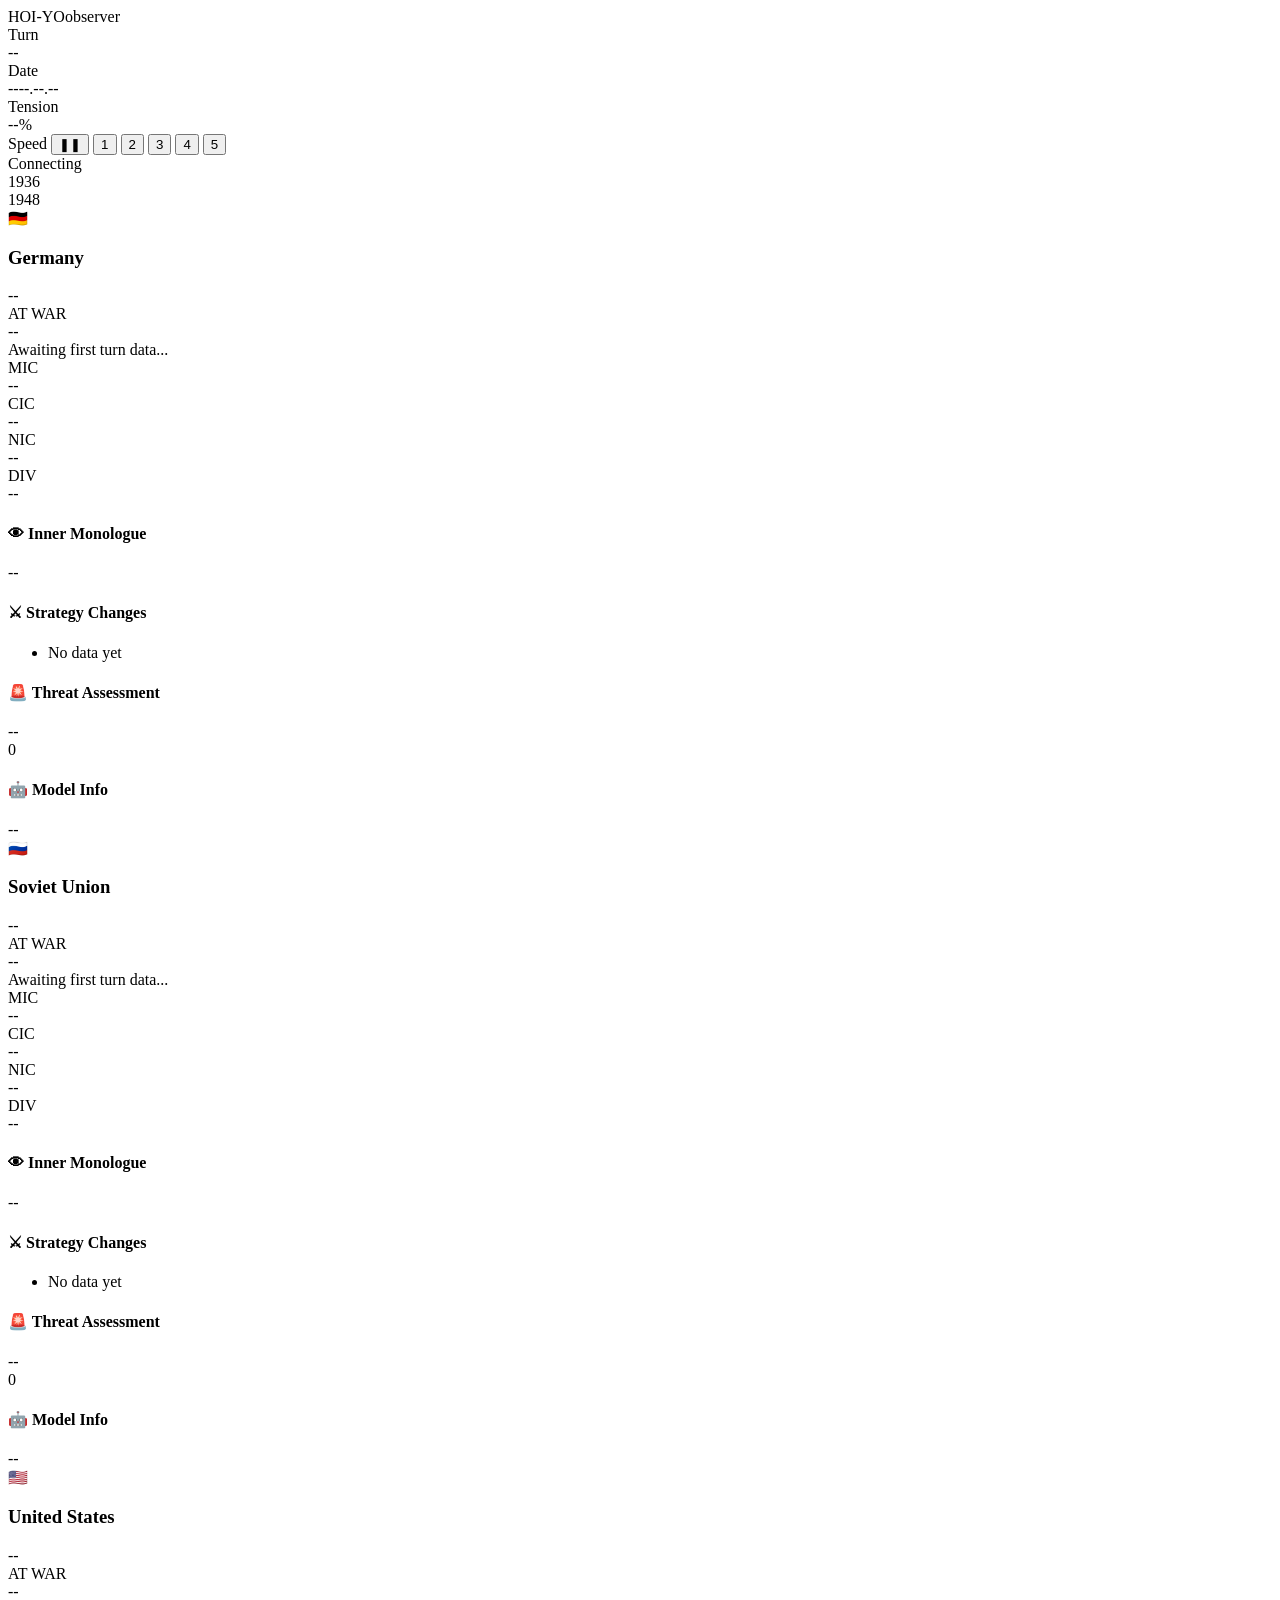
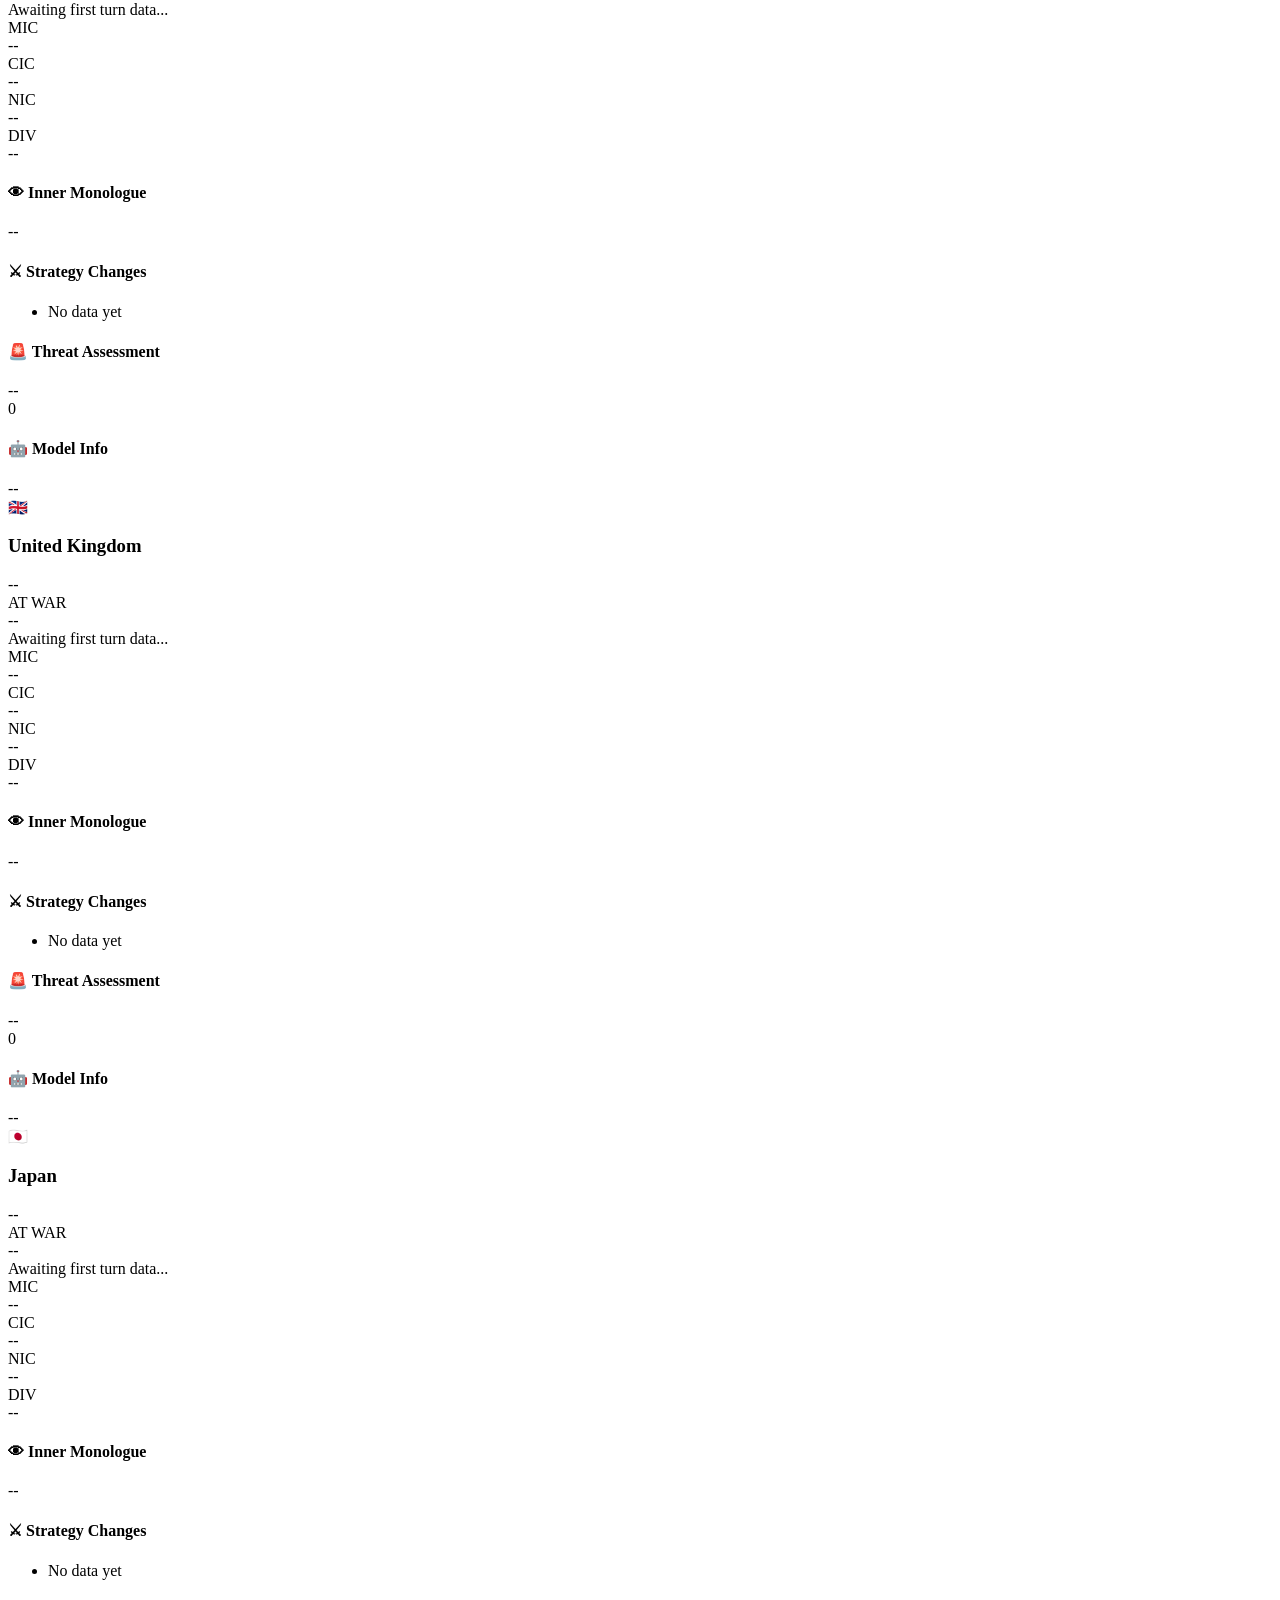
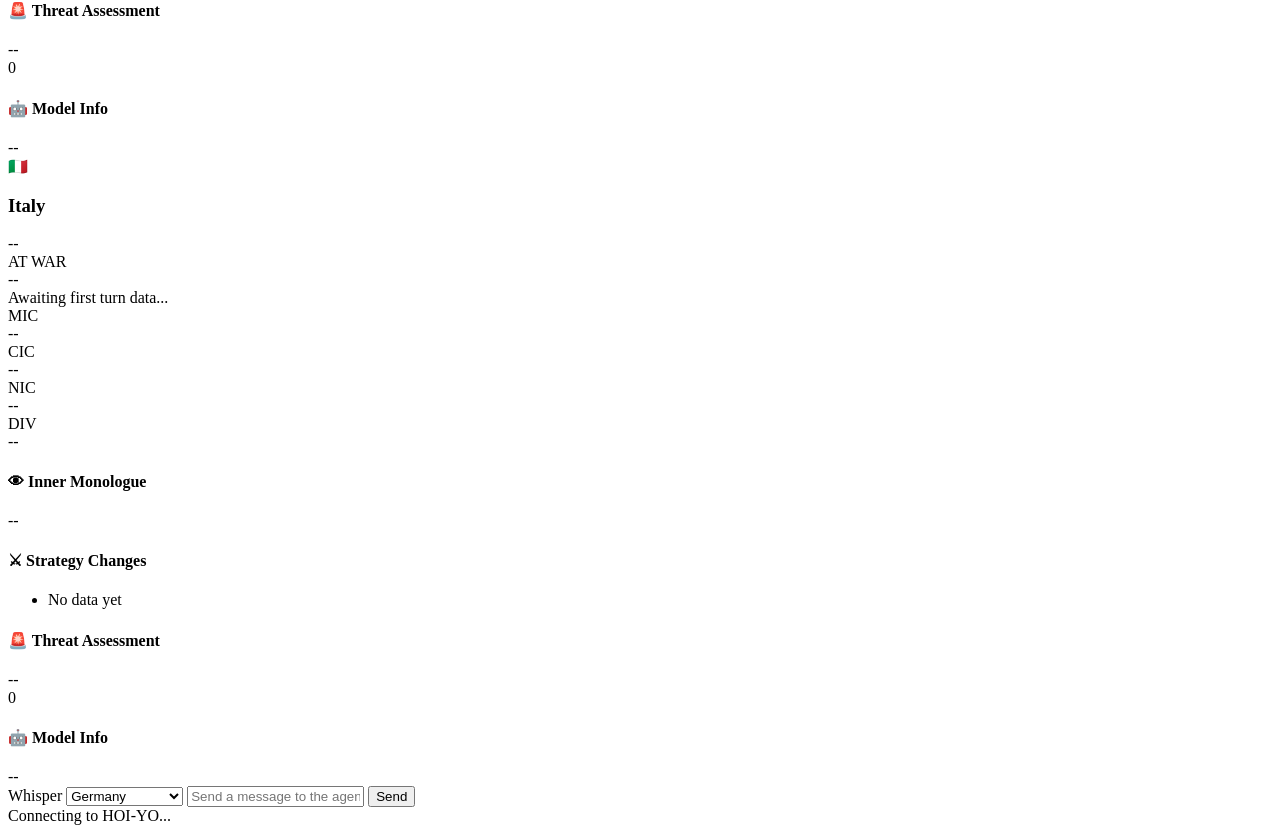
==== src/dashboard/static/index.html @ d55ea771 "Build all components via 6 parallel agents - Save parser: Clausewitz format parser + HOI4 save file " ====
<!DOCTYPE html>
<html lang="en">
<head>
    <meta charset="UTF-8">
    <meta name="viewport" content="width=device-width, initial-scale=1.0">
    <title>HOI-YO Observer Dashboard</title>
    <link rel="stylesheet" href="/static/style.css">
</head>
<body>

<!-- ─── Header ──────────────────────────────────────────────────── -->
<header class="header">
    <div class="header-left">
        <div class="logo">HOI-YO<span>observer</span></div>
        <div class="game-info">
            <div class="info-block">
                <div class="label">Turn</div>
                <div class="value" id="turn-number">--</div>
            </div>
            <div class="info-block">
                <div class="label">Date</div>
                <div class="value" id="game-date">----.--.--</div>
            </div>
            <div class="info-block">
                <div class="label">Tension</div>
                <div class="value" id="world-tension">--%</div>
            </div>
        </div>
    </div>
    <div class="header-right">
        <div class="speed-controls">
            <span class="label">Speed</span>
            <button class="speed-btn pause-btn" data-speed="0" title="Pause">&#10074;&#10074;</button>
            <button class="speed-btn" data-speed="1">1</button>
            <button class="speed-btn" data-speed="2">2</button>
            <button class="speed-btn active" data-speed="3">3</button>
            <button class="speed-btn" data-speed="4">4</button>
            <button class="speed-btn" data-speed="5">5</button>
        </div>
        <div class="connection-status">
            <div class="connection-dot" id="ws-dot"></div>
            <span id="ws-status">Connecting</span>
        </div>
    </div>
</header>

<!-- ─── Timeline ────────────────────────────────────────────────── -->
<div class="timeline-bar">
    <div class="timeline-labels">
        <span>1936</span>
    </div>
    <div class="timeline-track">
        <div class="timeline-fill" id="timeline-fill" style="width: 0%"></div>
    </div>
    <div class="timeline-labels">
        <span>1948</span>
    </div>
</div>

<!-- ─── Main Content ────────────────────────────────────────────── -->
<main class="main-content">
    <div class="nation-grid" id="nation-grid">

        <!-- Germany -->
        <div class="nation-card" data-tag="GER" style="--nation-accent: var(--nation-GER)">
            <div class="card-header">
                <div class="card-identity">
                    <span class="country-flag">&#x1F1E9;&#x1F1EA;</span>
                    <div class="country-info">
                        <h3>Germany</h3>
                        <div class="persona-name" data-field="persona">--</div>
                    </div>
                </div>
                <div class="war-indicator" data-field="war-indicator">AT WAR</div>
            </div>
            <div class="mood-badge" data-field="mood">--</div>
            <div class="monologue-preview" data-field="monologue-preview">Awaiting first turn data...</div>
            <div class="card-stats">
                <div class="stat"><div class="stat-label">MIC</div><div class="stat-value" data-field="mic">--</div></div>
                <div class="stat"><div class="stat-label">CIC</div><div class="stat-value" data-field="cic">--</div></div>
                <div class="stat"><div class="stat-label">NIC</div><div class="stat-value" data-field="nic">--</div></div>
                <div class="stat"><div class="stat-label">DIV</div><div class="stat-value" data-field="div">--</div></div>
            </div>
            <div class="mind-reader">
                <div class="mind-reader-grid">
                    <div class="mind-section">
                        <h4>&#128065; Inner Monologue</h4>
                        <div class="full-monologue" data-field="full-monologue">--</div>
                    </div>
                    <div class="mind-section">
                        <h4>&#9876; Strategy Changes</h4>
                        <ul class="strategy-list" data-field="strategies">
                            <li>No data yet</li>
                        </ul>
                    </div>
                    <div class="mind-section">
                        <h4>&#128680; Threat Assessment</h4>
                        <div class="threat-bars" data-field="threats">
                            <div class="threat-row">
                                <span class="threat-label">--</span>
                                <div class="threat-bar-track"><div class="threat-bar-fill" style="width:0%"></div></div>
                                <span class="threat-value">0</span>
                            </div>
                        </div>
                    </div>
                    <div class="mind-section">
                        <h4>&#129302; Model Info</h4>
                        <div class="model-badge" data-field="model">--</div>
                    </div>
                </div>
            </div>
        </div>

        <!-- Soviet Union -->
        <div class="nation-card" data-tag="SOV" style="--nation-accent: var(--nation-SOV)">
            <div class="card-header">
                <div class="card-identity">
                    <span class="country-flag">&#x1F1F7;&#x1F1FA;</span>
                    <div class="country-info">
                        <h3>Soviet Union</h3>
                        <div class="persona-name" data-field="persona">--</div>
                    </div>
                </div>
                <div class="war-indicator" data-field="war-indicator">AT WAR</div>
            </div>
            <div class="mood-badge" data-field="mood">--</div>
            <div class="monologue-preview" data-field="monologue-preview">Awaiting first turn data...</div>
            <div class="card-stats">
                <div class="stat"><div class="stat-label">MIC</div><div class="stat-value" data-field="mic">--</div></div>
                <div class="stat"><div class="stat-label">CIC</div><div class="stat-value" data-field="cic">--</div></div>
                <div class="stat"><div class="stat-label">NIC</div><div class="stat-value" data-field="nic">--</div></div>
                <div class="stat"><div class="stat-label">DIV</div><div class="stat-value" data-field="div">--</div></div>
            </div>
            <div class="mind-reader">
                <div class="mind-reader-grid">
                    <div class="mind-section">
                        <h4>&#128065; Inner Monologue</h4>
                        <div class="full-monologue" data-field="full-monologue">--</div>
                    </div>
                    <div class="mind-section">
                        <h4>&#9876; Strategy Changes</h4>
                        <ul class="strategy-list" data-field="strategies">
                            <li>No data yet</li>
                        </ul>
                    </div>
                    <div class="mind-section">
                        <h4>&#128680; Threat Assessment</h4>
                        <div class="threat-bars" data-field="threats">
                            <div class="threat-row">
                                <span class="threat-label">--</span>
                                <div class="threat-bar-track"><div class="threat-bar-fill" style="width:0%"></div></div>
                                <span class="threat-value">0</span>
                            </div>
                        </div>
                    </div>
                    <div class="mind-section">
                        <h4>&#129302; Model Info</h4>
                        <div class="model-badge" data-field="model">--</div>
                    </div>
                </div>
            </div>
        </div>

        <!-- United States -->
        <div class="nation-card" data-tag="USA" style="--nation-accent: var(--nation-USA)">
            <div class="card-header">
                <div class="card-identity">
                    <span class="country-flag">&#x1F1FA;&#x1F1F8;</span>
                    <div class="country-info">
                        <h3>United States</h3>
                        <div class="persona-name" data-field="persona">--</div>
                    </div>
                </div>
                <div class="war-indicator" data-field="war-indicator">AT WAR</div>
            </div>
            <div class="mood-badge" data-field="mood">--</div>
            <div class="monologue-preview" data-field="monologue-preview">Awaiting first turn data...</div>
            <div class="card-stats">
                <div class="stat"><div class="stat-label">MIC</div><div class="stat-value" data-field="mic">--</div></div>
                <div class="stat"><div class="stat-label">CIC</div><div class="stat-value" data-field="cic">--</div></div>
                <div class="stat"><div class="stat-label">NIC</div><div class="stat-value" data-field="nic">--</div></div>
                <div class="stat"><div class="stat-label">DIV</div><div class="stat-value" data-field="div">--</div></div>
            </div>
            <div class="mind-reader">
                <div class="mind-reader-grid">
                    <div class="mind-section">
                        <h4>&#128065; Inner Monologue</h4>
                        <div class="full-monologue" data-field="full-monologue">--</div>
                    </div>
                    <div class="mind-section">
                        <h4>&#9876; Strategy Changes</h4>
                        <ul class="strategy-list" data-field="strategies">
                            <li>No data yet</li>
                        </ul>
                    </div>
                    <div class="mind-section">
                        <h4>&#128680; Threat Assessment</h4>
                        <div class="threat-bars" data-field="threats">
                            <div class="threat-row">
                                <span class="threat-label">--</span>
                                <div class="threat-bar-track"><div class="threat-bar-fill" style="width:0%"></div></div>
                                <span class="threat-value">0</span>
                            </div>
                        </div>
                    </div>
                    <div class="mind-section">
                        <h4>&#129302; Model Info</h4>
                        <div class="model-badge" data-field="model">--</div>
                    </div>
                </div>
            </div>
        </div>

        <!-- United Kingdom -->
        <div class="nation-card" data-tag="ENG" style="--nation-accent: var(--nation-ENG)">
            <div class="card-header">
                <div class="card-identity">
                    <span class="country-flag">&#x1F1EC;&#x1F1E7;</span>
                    <div class="country-info">
                        <h3>United Kingdom</h3>
                        <div class="persona-name" data-field="persona">--</div>
                    </div>
                </div>
                <div class="war-indicator" data-field="war-indicator">AT WAR</div>
            </div>
            <div class="mood-badge" data-field="mood">--</div>
            <div class="monologue-preview" data-field="monologue-preview">Awaiting first turn data...</div>
            <div class="card-stats">
                <div class="stat"><div class="stat-label">MIC</div><div class="stat-value" data-field="mic">--</div></div>
                <div class="stat"><div class="stat-label">CIC</div><div class="stat-value" data-field="cic">--</div></div>
                <div class="stat"><div class="stat-label">NIC</div><div class="stat-value" data-field="nic">--</div></div>
                <div class="stat"><div class="stat-label">DIV</div><div class="stat-value" data-field="div">--</div></div>
            </div>
            <div class="mind-reader">
                <div class="mind-reader-grid">
                    <div class="mind-section">
                        <h4>&#128065; Inner Monologue</h4>
                        <div class="full-monologue" data-field="full-monologue">--</div>
                    </div>
                    <div class="mind-section">
                        <h4>&#9876; Strategy Changes</h4>
                        <ul class="strategy-list" data-field="strategies">
                            <li>No data yet</li>
                        </ul>
                    </div>
                    <div class="mind-section">
                        <h4>&#128680; Threat Assessment</h4>
                        <div class="threat-bars" data-field="threats">
                            <div class="threat-row">
                                <span class="threat-label">--</span>
                                <div class="threat-bar-track"><div class="threat-bar-fill" style="width:0%"></div></div>
                                <span class="threat-value">0</span>
                            </div>
                        </div>
                    </div>
                    <div class="mind-section">
                        <h4>&#129302; Model Info</h4>
                        <div class="model-badge" data-field="model">--</div>
                    </div>
                </div>
            </div>
        </div>

        <!-- Japan -->
        <div class="nation-card" data-tag="JAP" style="--nation-accent: var(--nation-JAP)">
            <div class="card-header">
                <div class="card-identity">
                    <span class="country-flag">&#x1F1EF;&#x1F1F5;</span>
                    <div class="country-info">
                        <h3>Japan</h3>
                        <div class="persona-name" data-field="persona">--</div>
                    </div>
                </div>
                <div class="war-indicator" data-field="war-indicator">AT WAR</div>
            </div>
            <div class="mood-badge" data-field="mood">--</div>
            <div class="monologue-preview" data-field="monologue-preview">Awaiting first turn data...</div>
            <div class="card-stats">
                <div class="stat"><div class="stat-label">MIC</div><div class="stat-value" data-field="mic">--</div></div>
                <div class="stat"><div class="stat-label">CIC</div><div class="stat-value" data-field="cic">--</div></div>
                <div class="stat"><div class="stat-label">NIC</div><div class="stat-value" data-field="nic">--</div></div>
                <div class="stat"><div class="stat-label">DIV</div><div class="stat-value" data-field="div">--</div></div>
            </div>
            <div class="mind-reader">
                <div class="mind-reader-grid">
                    <div class="mind-section">
                        <h4>&#128065; Inner Monologue</h4>
                        <div class="full-monologue" data-field="full-monologue">--</div>
                    </div>
                    <div class="mind-section">
                        <h4>&#9876; Strategy Changes</h4>
                        <ul class="strategy-list" data-field="strategies">
                            <li>No data yet</li>
                        </ul>
                    </div>
                    <div class="mind-section">
                        <h4>&#128680; Threat Assessment</h4>
                        <div class="threat-bars" data-field="threats">
                            <div class="threat-row">
                                <span class="threat-label">--</span>
                                <div class="threat-bar-track"><div class="threat-bar-fill" style="width:0%"></div></div>
                                <span class="threat-value">0</span>
                            </div>
                        </div>
                    </div>
                    <div class="mind-section">
                        <h4>&#129302; Model Info</h4>
                        <div class="model-badge" data-field="model">--</div>
                    </div>
                </div>
            </div>
        </div>

        <!-- Italy -->
        <div class="nation-card" data-tag="ITA" style="--nation-accent: var(--nation-ITA)">
            <div class="card-header">
                <div class="card-identity">
                    <span class="country-flag">&#x1F1EE;&#x1F1F9;</span>
                    <div class="country-info">
                        <h3>Italy</h3>
                        <div class="persona-name" data-field="persona">--</div>
                    </div>
                </div>
                <div class="war-indicator" data-field="war-indicator">AT WAR</div>
            </div>
            <div class="mood-badge" data-field="mood">--</div>
            <div class="monologue-preview" data-field="monologue-preview">Awaiting first turn data...</div>
            <div class="card-stats">
                <div class="stat"><div class="stat-label">MIC</div><div class="stat-value" data-field="mic">--</div></div>
                <div class="stat"><div class="stat-label">CIC</div><div class="stat-value" data-field="cic">--</div></div>
                <div class="stat"><div class="stat-label">NIC</div><div class="stat-value" data-field="nic">--</div></div>
                <div class="stat"><div class="stat-label">DIV</div><div class="stat-value" data-field="div">--</div></div>
            </div>
            <div class="mind-reader">
                <div class="mind-reader-grid">
                    <div class="mind-section">
                        <h4>&#128065; Inner Monologue</h4>
                        <div class="full-monologue" data-field="full-monologue">--</div>
                    </div>
                    <div class="mind-section">
                        <h4>&#9876; Strategy Changes</h4>
                        <ul class="strategy-list" data-field="strategies">
                            <li>No data yet</li>
                        </ul>
                    </div>
                    <div class="mind-section">
                        <h4>&#128680; Threat Assessment</h4>
                        <div class="threat-bars" data-field="threats">
                            <div class="threat-row">
                                <span class="threat-label">--</span>
                                <div class="threat-bar-track"><div class="threat-bar-fill" style="width:0%"></div></div>
                                <span class="threat-value">0</span>
                            </div>
                        </div>
                    </div>
                    <div class="mind-section">
                        <h4>&#129302; Model Info</h4>
                        <div class="model-badge" data-field="model">--</div>
                    </div>
                </div>
            </div>
        </div>

    </div>
</main>

<!-- ─── Whisper Bar ──────────────────────────────────────────────── -->
<div class="whisper-bar">
    <span class="label">Whisper</span>
    <select id="whisper-target">
        <option value="GER">Germany</option>
        <option value="SOV">Soviet Union</option>
        <option value="USA">United States</option>
        <option value="ENG">United Kingdom</option>
        <option value="JAP">Japan</option>
        <option value="ITA">Italy</option>
    </select>
    <input type="text" id="whisper-input" placeholder="Send a message to the agent..." autocomplete="off">
    <button class="whisper-btn" id="whisper-send">Send</button>
</div>

<!-- ─── Connecting Overlay ──────────────────────────────────────── -->
<div class="connecting-overlay visible" id="connecting-overlay">
    <div class="connecting-spinner"></div>
    <div class="connecting-text">Connecting to HOI-YO...</div>
</div>

<script src="/static/app.js"></script>
</body>
</html>
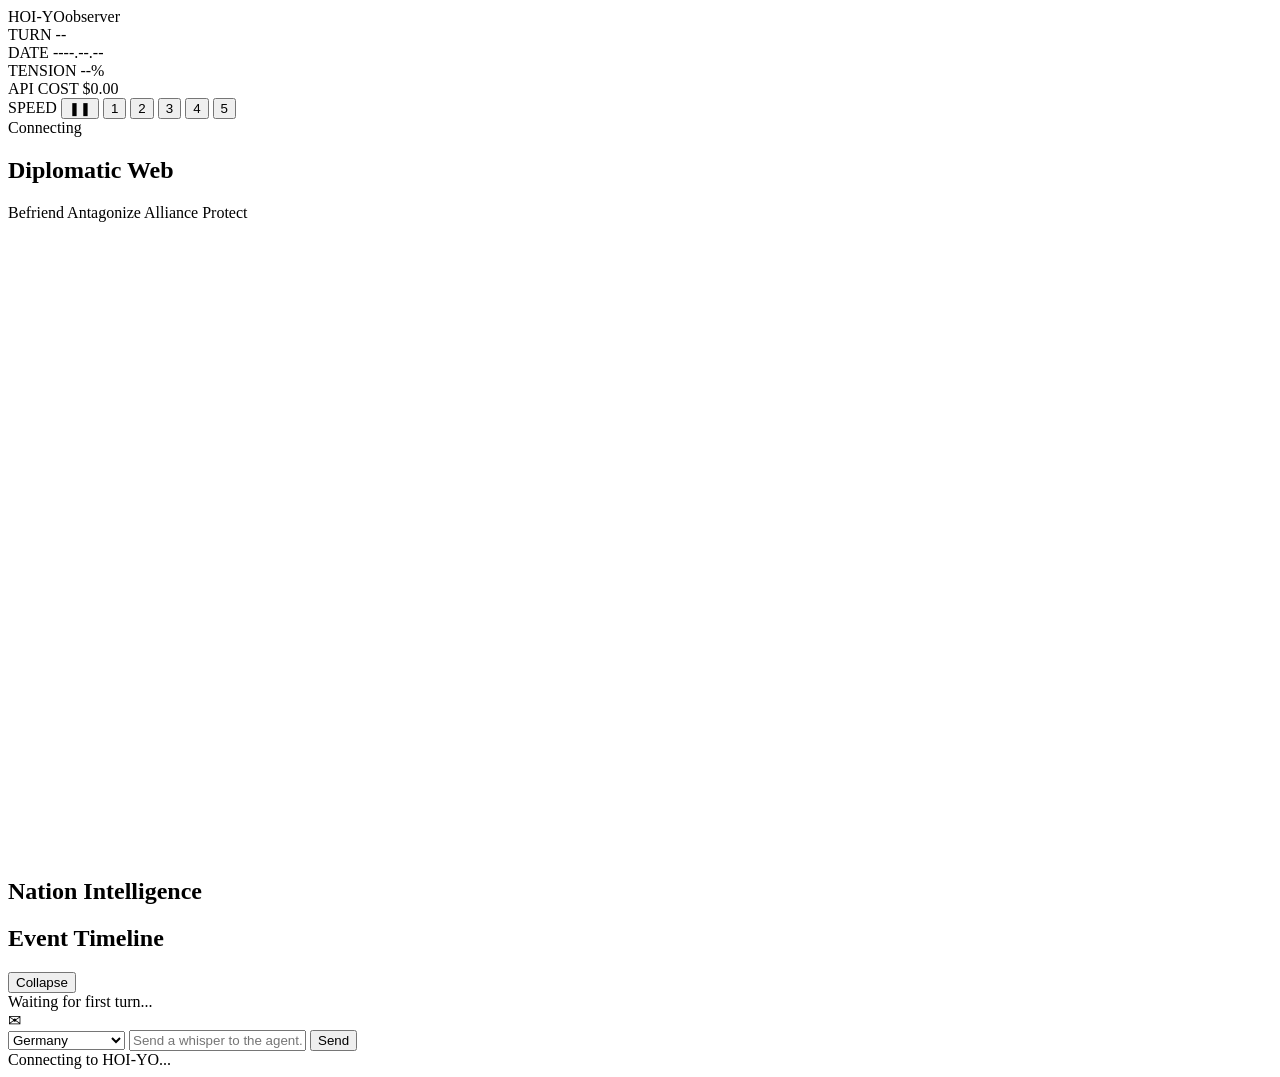
==== commit dcaa8690: "Add cloud deployment mode with self-service campaign launcher - Cloud auth: password-based JWT cooki" ====
--- a/src/dashboard/static/index.html
+++ b/src/dashboard/static/index.html
@@ -8,28 +8,33 @@
 </head>
 <body>
 
-<!-- ─── Header ──────────────────────────────────────────────────── -->
-<header class="header">
-    <div class="header-left">
-        <div class="logo">HOI-YO<span>observer</span></div>
-        <div class="game-info">
-            <div class="info-block">
-                <div class="label">Turn</div>
-                <div class="value" id="turn-number">--</div>
-            </div>
-            <div class="info-block">
-                <div class="label">Date</div>
-                <div class="value" id="game-date">----.--.--</div>
-            </div>
-            <div class="info-block">
-                <div class="label">Tension</div>
-                <div class="value" id="world-tension">--%</div>
-            </div>
+<!-- Top Bar (sticky) -->
+<header class="topbar">
+    <div class="topbar-logo">HOI-YO<span class="topbar-sub">observer</span></div>
+    <div class="topbar-center">
+        <div class="topbar-info">
+            <span class="info-label">TURN</span>
+            <span class="info-value" id="turn-number">--</span>
+        </div>
+        <div class="topbar-divider"></div>
+        <div class="topbar-info">
+            <span class="info-label">DATE</span>
+            <span class="info-value" id="game-date">----.--.--</span>
+        </div>
+        <div class="topbar-divider"></div>
+        <div class="topbar-info">
+            <span class="info-label">TENSION</span>
+            <span class="info-value" id="world-tension">--%</span>
+        </div>
+        <div class="topbar-divider"></div>
+        <div class="topbar-info">
+            <span class="info-label">API COST</span>
+            <span class="info-value cost-value" id="api-cost">$0.00</span>
         </div>
     </div>
-    <div class="header-right">
+    <div class="topbar-right">
         <div class="speed-controls">
-            <span class="label">Speed</span>
+            <span class="speed-label">SPEED</span>
             <button class="speed-btn pause-btn" data-speed="0" title="Pause">&#10074;&#10074;</button>
             <button class="speed-btn" data-speed="1">1</button>
             <button class="speed-btn" data-speed="2">2</button>
@@ -37,336 +42,69 @@
             <button class="speed-btn" data-speed="4">4</button>
             <button class="speed-btn" data-speed="5">5</button>
         </div>
-        <div class="connection-status">
-            <div class="connection-dot" id="ws-dot"></div>
+        <div class="connection-badge">
+            <div class="conn-dot" id="ws-dot"></div>
             <span id="ws-status">Connecting</span>
         </div>
     </div>
 </header>
 
-<!-- ─── Timeline ────────────────────────────────────────────────── -->
-<div class="timeline-bar">
-    <div class="timeline-labels">
-        <span>1936</span>
-    </div>
-    <div class="timeline-track">
-        <div class="timeline-fill" id="timeline-fill" style="width: 0%"></div>
-    </div>
-    <div class="timeline-labels">
-        <span>1948</span>
-    </div>
+<!-- World Tension Bar -->
+<div class="tension-bar">
+    <div class="tension-fill" id="tension-fill" style="width: 0%"></div>
 </div>
 
-<!-- ─── Main Content ────────────────────────────────────────────── -->
-<main class="main-content">
-    <div class="nation-grid" id="nation-grid">
+<!-- Diplomatic Web / Gameboard -->
+<section class="diplo-section">
+    <div class="diplo-header">
+        <h2 class="section-title">Diplomatic Web</h2>
+        <div class="diplo-legend">
+            <span class="legend-item"><span class="legend-line legend-befriend"></span>Befriend</span>
+            <span class="legend-item"><span class="legend-line legend-antagonize"></span>Antagonize</span>
+            <span class="legend-item"><span class="legend-line legend-alliance"></span>Alliance</span>
+            <span class="legend-item"><span class="legend-line legend-protect"></span>Protect</span>
+        </div>
+    </div>
+    <div class="diplo-canvas">
+        <svg id="diplo-svg" viewBox="0 0 800 400" preserveAspectRatio="xMidYMid meet">
+            <defs>
+                <filter id="glow-green"><feGaussianBlur stdDeviation="3" result="g"/><feMerge><feMergeNode in="g"/><feMergeNode in="SourceGraphic"/></feMerge></filter>
+                <filter id="glow-red"><feGaussianBlur stdDeviation="2.5" result="g"/><feMerge><feMergeNode in="g"/><feMergeNode in="SourceGraphic"/></feMerge></filter>
+                <filter id="glow-node"><feGaussianBlur stdDeviation="6" result="g"/><feMerge><feMergeNode in="g"/><feMergeNode in="SourceGraphic"/></feMerge></filter>
+                <filter id="war-pulse"><feGaussianBlur stdDeviation="8" result="g"/><feMerge><feMergeNode in="g"/><feMergeNode in="SourceGraphic"/></feMerge></filter>
+            </defs>
+            <!-- Connection lines drawn by JS -->
+            <g id="diplo-lines"></g>
+            <!-- War clouds drawn by JS -->
+            <g id="diplo-wars"></g>
+            <!-- Faction brackets drawn by JS -->
+            <g id="diplo-factions"></g>
+            <!-- Nation nodes drawn by JS -->
+            <g id="diplo-nodes"></g>
+        </svg>
+    </div>
+</section>
 
-        <!-- Germany -->
-        <div class="nation-card" data-tag="GER" style="--nation-accent: var(--nation-GER)">
-            <div class="card-header">
-                <div class="card-identity">
-                    <span class="country-flag">&#x1F1E9;&#x1F1EA;</span>
-                    <div class="country-info">
-                        <h3>Germany</h3>
-                        <div class="persona-name" data-field="persona">--</div>
-                    </div>
-                </div>
-                <div class="war-indicator" data-field="war-indicator">AT WAR</div>
-            </div>
-            <div class="mood-badge" data-field="mood">--</div>
-            <div class="monologue-preview" data-field="monologue-preview">Awaiting first turn data...</div>
-            <div class="card-stats">
-                <div class="stat"><div class="stat-label">MIC</div><div class="stat-value" data-field="mic">--</div></div>
-                <div class="stat"><div class="stat-label">CIC</div><div class="stat-value" data-field="cic">--</div></div>
-                <div class="stat"><div class="stat-label">NIC</div><div class="stat-value" data-field="nic">--</div></div>
-                <div class="stat"><div class="stat-label">DIV</div><div class="stat-value" data-field="div">--</div></div>
-            </div>
-            <div class="mind-reader">
-                <div class="mind-reader-grid">
-                    <div class="mind-section">
-                        <h4>&#128065; Inner Monologue</h4>
-                        <div class="full-monologue" data-field="full-monologue">--</div>
-                    </div>
-                    <div class="mind-section">
-                        <h4>&#9876; Strategy Changes</h4>
-                        <ul class="strategy-list" data-field="strategies">
-                            <li>No data yet</li>
-                        </ul>
-                    </div>
-                    <div class="mind-section">
-                        <h4>&#128680; Threat Assessment</h4>
-                        <div class="threat-bars" data-field="threats">
-                            <div class="threat-row">
-                                <span class="threat-label">--</span>
-                                <div class="threat-bar-track"><div class="threat-bar-fill" style="width:0%"></div></div>
-                                <span class="threat-value">0</span>
-                            </div>
-                        </div>
-                    </div>
-                    <div class="mind-section">
-                        <h4>&#129302; Model Info</h4>
-                        <div class="model-badge" data-field="model">--</div>
-                    </div>
-                </div>
-            </div>
-        </div>
+<!-- Nation Cards Grid -->
+<section class="cards-section">
+    <h2 class="section-title">Nation Intelligence</h2>
+    <div class="nation-grid" id="nation-grid"></div>
+</section>
 
-        <!-- Soviet Union -->
-        <div class="nation-card" data-tag="SOV" style="--nation-accent: var(--nation-SOV)">
-            <div class="card-header">
-                <div class="card-identity">
-                    <span class="country-flag">&#x1F1F7;&#x1F1FA;</span>
-                    <div class="country-info">
-                        <h3>Soviet Union</h3>
-                        <div class="persona-name" data-field="persona">--</div>
-                    </div>
-                </div>
-                <div class="war-indicator" data-field="war-indicator">AT WAR</div>
-            </div>
-            <div class="mood-badge" data-field="mood">--</div>
-            <div class="monologue-preview" data-field="monologue-preview">Awaiting first turn data...</div>
-            <div class="card-stats">
-                <div class="stat"><div class="stat-label">MIC</div><div class="stat-value" data-field="mic">--</div></div>
-                <div class="stat"><div class="stat-label">CIC</div><div class="stat-value" data-field="cic">--</div></div>
-                <div class="stat"><div class="stat-label">NIC</div><div class="stat-value" data-field="nic">--</div></div>
-                <div class="stat"><div class="stat-label">DIV</div><div class="stat-value" data-field="div">--</div></div>
-            </div>
-            <div class="mind-reader">
-                <div class="mind-reader-grid">
-                    <div class="mind-section">
-                        <h4>&#128065; Inner Monologue</h4>
-                        <div class="full-monologue" data-field="full-monologue">--</div>
-                    </div>
-                    <div class="mind-section">
-                        <h4>&#9876; Strategy Changes</h4>
-                        <ul class="strategy-list" data-field="strategies">
-                            <li>No data yet</li>
-                        </ul>
-                    </div>
-                    <div class="mind-section">
-                        <h4>&#128680; Threat Assessment</h4>
-                        <div class="threat-bars" data-field="threats">
-                            <div class="threat-row">
-                                <span class="threat-label">--</span>
-                                <div class="threat-bar-track"><div class="threat-bar-fill" style="width:0%"></div></div>
-                                <span class="threat-value">0</span>
-                            </div>
-                        </div>
-                    </div>
-                    <div class="mind-section">
-                        <h4>&#129302; Model Info</h4>
-                        <div class="model-badge" data-field="model">--</div>
-                    </div>
-                </div>
-            </div>
-        </div>
+<!-- Event Timeline -->
+<section class="timeline-section">
+    <div class="timeline-header">
+        <h2 class="section-title">Event Timeline</h2>
+        <button class="timeline-toggle" id="timeline-toggle">Collapse</button>
+    </div>
+    <div class="timeline-events" id="timeline-events">
+        <div class="timeline-empty">Waiting for first turn...</div>
+    </div>
+</section>
 
-        <!-- United States -->
-        <div class="nation-card" data-tag="USA" style="--nation-accent: var(--nation-USA)">
-            <div class="card-header">
-                <div class="card-identity">
-                    <span class="country-flag">&#x1F1FA;&#x1F1F8;</span>
-                    <div class="country-info">
-                        <h3>United States</h3>
-                        <div class="persona-name" data-field="persona">--</div>
-                    </div>
-                </div>
-                <div class="war-indicator" data-field="war-indicator">AT WAR</div>
-            </div>
-            <div class="mood-badge" data-field="mood">--</div>
-            <div class="monologue-preview" data-field="monologue-preview">Awaiting first turn data...</div>
-            <div class="card-stats">
-                <div class="stat"><div class="stat-label">MIC</div><div class="stat-value" data-field="mic">--</div></div>
-                <div class="stat"><div class="stat-label">CIC</div><div class="stat-value" data-field="cic">--</div></div>
-                <div class="stat"><div class="stat-label">NIC</div><div class="stat-value" data-field="nic">--</div></div>
-                <div class="stat"><div class="stat-label">DIV</div><div class="stat-value" data-field="div">--</div></div>
-            </div>
-            <div class="mind-reader">
-                <div class="mind-reader-grid">
-                    <div class="mind-section">
-                        <h4>&#128065; Inner Monologue</h4>
-                        <div class="full-monologue" data-field="full-monologue">--</div>
-                    </div>
-                    <div class="mind-section">
-                        <h4>&#9876; Strategy Changes</h4>
-                        <ul class="strategy-list" data-field="strategies">
-                            <li>No data yet</li>
-                        </ul>
-                    </div>
-                    <div class="mind-section">
-                        <h4>&#128680; Threat Assessment</h4>
-                        <div class="threat-bars" data-field="threats">
-                            <div class="threat-row">
-                                <span class="threat-label">--</span>
-                                <div class="threat-bar-track"><div class="threat-bar-fill" style="width:0%"></div></div>
-                                <span class="threat-value">0</span>
-                            </div>
-                        </div>
-                    </div>
-                    <div class="mind-section">
-                        <h4>&#129302; Model Info</h4>
-                        <div class="model-badge" data-field="model">--</div>
-                    </div>
-                </div>
-            </div>
-        </div>
-
-        <!-- United Kingdom -->
-        <div class="nation-card" data-tag="ENG" style="--nation-accent: var(--nation-ENG)">
-            <div class="card-header">
-                <div class="card-identity">
-                    <span class="country-flag">&#x1F1EC;&#x1F1E7;</span>
-                    <div class="country-info">
-                        <h3>United Kingdom</h3>
-                        <div class="persona-name" data-field="persona">--</div>
-                    </div>
-                </div>
-                <div class="war-indicator" data-field="war-indicator">AT WAR</div>
-            </div>
-            <div class="mood-badge" data-field="mood">--</div>
-            <div class="monologue-preview" data-field="monologue-preview">Awaiting first turn data...</div>
-            <div class="card-stats">
-                <div class="stat"><div class="stat-label">MIC</div><div class="stat-value" data-field="mic">--</div></div>
-                <div class="stat"><div class="stat-label">CIC</div><div class="stat-value" data-field="cic">--</div></div>
-                <div class="stat"><div class="stat-label">NIC</div><div class="stat-value" data-field="nic">--</div></div>
-                <div class="stat"><div class="stat-label">DIV</div><div class="stat-value" data-field="div">--</div></div>
-            </div>
-            <div class="mind-reader">
-                <div class="mind-reader-grid">
-                    <div class="mind-section">
-                        <h4>&#128065; Inner Monologue</h4>
-                        <div class="full-monologue" data-field="full-monologue">--</div>
-                    </div>
-                    <div class="mind-section">
-                        <h4>&#9876; Strategy Changes</h4>
-                        <ul class="strategy-list" data-field="strategies">
-                            <li>No data yet</li>
-                        </ul>
-                    </div>
-                    <div class="mind-section">
-                        <h4>&#128680; Threat Assessment</h4>
-                        <div class="threat-bars" data-field="threats">
-                            <div class="threat-row">
-                                <span class="threat-label">--</span>
-                                <div class="threat-bar-track"><div class="threat-bar-fill" style="width:0%"></div></div>
-                                <span class="threat-value">0</span>
-                            </div>
-                        </div>
-                    </div>
-                    <div class="mind-section">
-                        <h4>&#129302; Model Info</h4>
-                        <div class="model-badge" data-field="model">--</div>
-                    </div>
-                </div>
-            </div>
-        </div>
-
-        <!-- Japan -->
-        <div class="nation-card" data-tag="JAP" style="--nation-accent: var(--nation-JAP)">
-            <div class="card-header">
-                <div class="card-identity">
-                    <span class="country-flag">&#x1F1EF;&#x1F1F5;</span>
-                    <div class="country-info">
-                        <h3>Japan</h3>
-                        <div class="persona-name" data-field="persona">--</div>
-                    </div>
-                </div>
-                <div class="war-indicator" data-field="war-indicator">AT WAR</div>
-            </div>
-            <div class="mood-badge" data-field="mood">--</div>
-            <div class="monologue-preview" data-field="monologue-preview">Awaiting first turn data...</div>
-            <div class="card-stats">
-                <div class="stat"><div class="stat-label">MIC</div><div class="stat-value" data-field="mic">--</div></div>
-                <div class="stat"><div class="stat-label">CIC</div><div class="stat-value" data-field="cic">--</div></div>
-                <div class="stat"><div class="stat-label">NIC</div><div class="stat-value" data-field="nic">--</div></div>
-                <div class="stat"><div class="stat-label">DIV</div><div class="stat-value" data-field="div">--</div></div>
-            </div>
-            <div class="mind-reader">
-                <div class="mind-reader-grid">
-                    <div class="mind-section">
-                        <h4>&#128065; Inner Monologue</h4>
-                        <div class="full-monologue" data-field="full-monologue">--</div>
-                    </div>
-                    <div class="mind-section">
-                        <h4>&#9876; Strategy Changes</h4>
-                        <ul class="strategy-list" data-field="strategies">
-                            <li>No data yet</li>
-                        </ul>
-                    </div>
-                    <div class="mind-section">
-                        <h4>&#128680; Threat Assessment</h4>
-                        <div class="threat-bars" data-field="threats">
-                            <div class="threat-row">
-                                <span class="threat-label">--</span>
-                                <div class="threat-bar-track"><div class="threat-bar-fill" style="width:0%"></div></div>
-                                <span class="threat-value">0</span>
-                            </div>
-                        </div>
-                    </div>
-                    <div class="mind-section">
-                        <h4>&#129302; Model Info</h4>
-                        <div class="model-badge" data-field="model">--</div>
-                    </div>
-                </div>
-            </div>
-        </div>
-
-        <!-- Italy -->
-        <div class="nation-card" data-tag="ITA" style="--nation-accent: var(--nation-ITA)">
-            <div class="card-header">
-                <div class="card-identity">
-                    <span class="country-flag">&#x1F1EE;&#x1F1F9;</span>
-                    <div class="country-info">
-                        <h3>Italy</h3>
-                        <div class="persona-name" data-field="persona">--</div>
-                    </div>
-                </div>
-                <div class="war-indicator" data-field="war-indicator">AT WAR</div>
-            </div>
-            <div class="mood-badge" data-field="mood">--</div>
-            <div class="monologue-preview" data-field="monologue-preview">Awaiting first turn data...</div>
-            <div class="card-stats">
-                <div class="stat"><div class="stat-label">MIC</div><div class="stat-value" data-field="mic">--</div></div>
-                <div class="stat"><div class="stat-label">CIC</div><div class="stat-value" data-field="cic">--</div></div>
-                <div class="stat"><div class="stat-label">NIC</div><div class="stat-value" data-field="nic">--</div></div>
-                <div class="stat"><div class="stat-label">DIV</div><div class="stat-value" data-field="div">--</div></div>
-            </div>
-            <div class="mind-reader">
-                <div class="mind-reader-grid">
-                    <div class="mind-section">
-                        <h4>&#128065; Inner Monologue</h4>
-                        <div class="full-monologue" data-field="full-monologue">--</div>
-                    </div>
-                    <div class="mind-section">
-                        <h4>&#9876; Strategy Changes</h4>
-                        <ul class="strategy-list" data-field="strategies">
-                            <li>No data yet</li>
-                        </ul>
-                    </div>
-                    <div class="mind-section">
-                        <h4>&#128680; Threat Assessment</h4>
-                        <div class="threat-bars" data-field="threats">
-                            <div class="threat-row">
-                                <span class="threat-label">--</span>
-                                <div class="threat-bar-track"><div class="threat-bar-fill" style="width:0%"></div></div>
-                                <span class="threat-value">0</span>
-                            </div>
-                        </div>
-                    </div>
-                    <div class="mind-section">
-                        <h4>&#129302; Model Info</h4>
-                        <div class="model-badge" data-field="model">--</div>
-                    </div>
-                </div>
-            </div>
-        </div>
-
-    </div>
-</main>
-
-<!-- ─── Whisper Bar ──────────────────────────────────────────────── -->
+<!-- Whisper Bar (fixed bottom) -->
 <div class="whisper-bar">
-    <span class="label">Whisper</span>
+    <div class="whisper-icon">&#9993;</div>
     <select id="whisper-target">
         <option value="GER">Germany</option>
         <option value="SOV">Soviet Union</option>
@@ -375,11 +113,14 @@
         <option value="JAP">Japan</option>
         <option value="ITA">Italy</option>
     </select>
-    <input type="text" id="whisper-input" placeholder="Send a message to the agent..." autocomplete="off">
+    <input type="text" id="whisper-input" placeholder="Send a whisper to the agent..." autocomplete="off">
     <button class="whisper-btn" id="whisper-send">Send</button>
 </div>
 
-<!-- ─── Connecting Overlay ──────────────────────────────────────── -->
+<!-- Toast Notification -->
+<div class="toast" id="toast"></div>
+
+<!-- Connecting Overlay -->
 <div class="connecting-overlay visible" id="connecting-overlay">
     <div class="connecting-spinner"></div>
     <div class="connecting-text">Connecting to HOI-YO...</div>
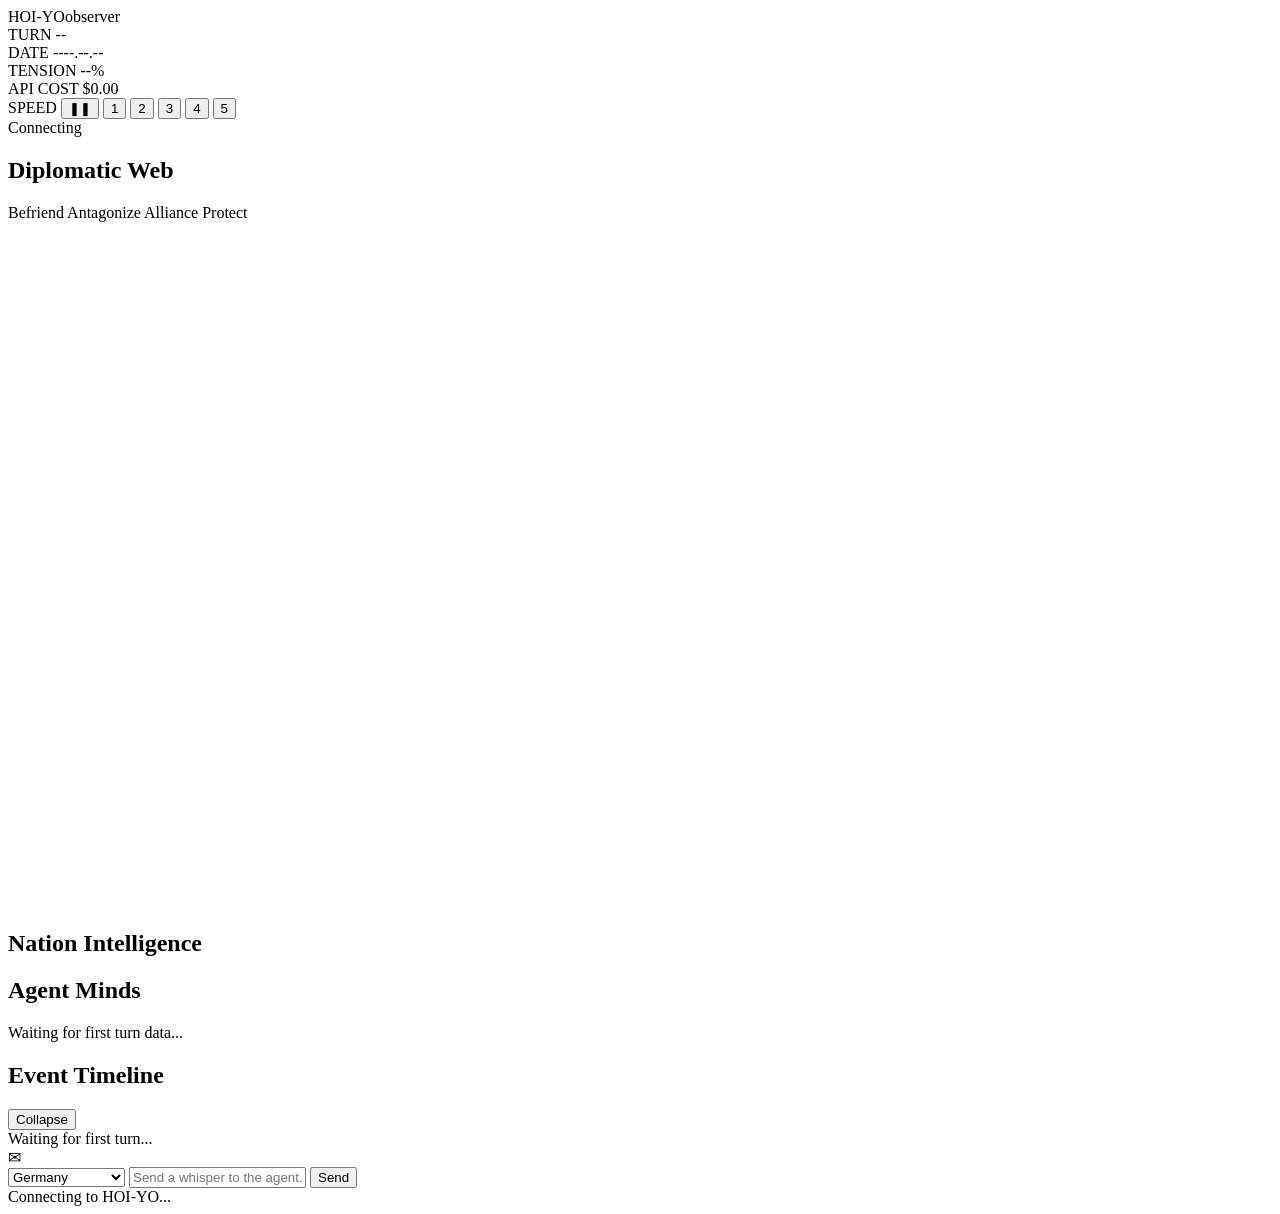
==== commit f7d27a56: "Add Windows desktop app with launcher UI and play-alongside mode - Launcher page: browser-based game" ====
--- a/src/dashboard/static/index.html
+++ b/src/dashboard/static/index.html
@@ -66,7 +66,7 @@
         </div>
     </div>
     <div class="diplo-canvas">
-        <svg id="diplo-svg" viewBox="0 0 800 400" preserveAspectRatio="xMidYMid meet">
+        <svg id="diplo-svg" viewBox="0 0 960 520" preserveAspectRatio="xMidYMid meet">
             <defs>
                 <filter id="glow-green"><feGaussianBlur stdDeviation="3" result="g"/><feMerge><feMergeNode in="g"/><feMergeNode in="SourceGraphic"/></feMerge></filter>
                 <filter id="glow-red"><feGaussianBlur stdDeviation="2.5" result="g"/><feMerge><feMergeNode in="g"/><feMergeNode in="SourceGraphic"/></feMerge></filter>
@@ -79,6 +79,8 @@
             <g id="diplo-wars"></g>
             <!-- Faction brackets drawn by JS -->
             <g id="diplo-factions"></g>
+            <!-- Minor power nodes drawn by JS -->
+            <g id="diplo-minor-nodes"></g>
             <!-- Nation nodes drawn by JS -->
             <g id="diplo-nodes"></g>
         </svg>
@@ -89,6 +91,15 @@
 <section class="cards-section">
     <h2 class="section-title">Nation Intelligence</h2>
     <div class="nation-grid" id="nation-grid"></div>
+</section>
+
+<!-- Agent Minds (Tabbed) -->
+<section class="minds-section">
+    <h2 class="section-title">Agent Minds</h2>
+    <div class="minds-tabs" id="minds-tabs"></div>
+    <div class="minds-content" id="minds-content">
+        <div class="minds-empty">Waiting for first turn data...</div>
+    </div>
 </section>
 
 <!-- Event Timeline -->
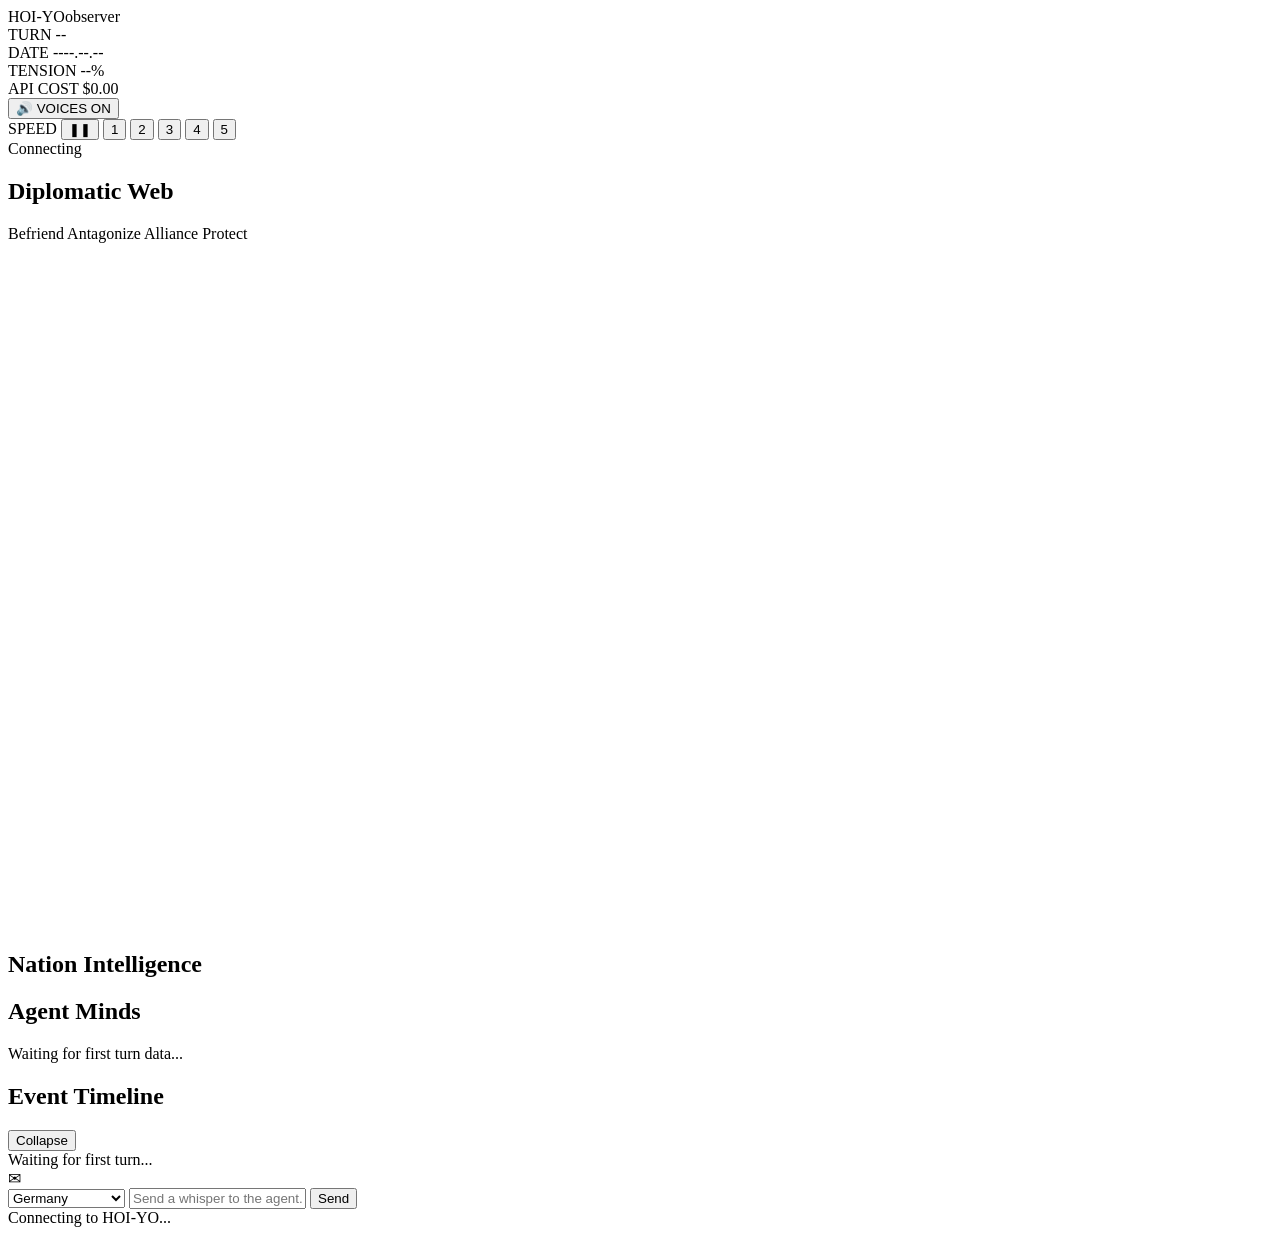
==== commit 001eb8a8: "Add character voices via OpenAI TTS + tighten monologue diversity Voiced personas: - TTS module (bas" ====
--- a/src/dashboard/static/index.html
+++ b/src/dashboard/static/index.html
@@ -33,6 +33,10 @@
         </div>
     </div>
     <div class="topbar-right">
+        <button class="mute-btn" id="mute-btn" title="Toggle voice playback">
+            <span class="mute-icon" id="mute-icon">&#128266;</span>
+            <span class="mute-label" id="mute-label">VOICES ON</span>
+        </button>
         <div class="speed-controls">
             <span class="speed-label">SPEED</span>
             <button class="speed-btn pause-btn" data-speed="0" title="Pause">&#10074;&#10074;</button>
